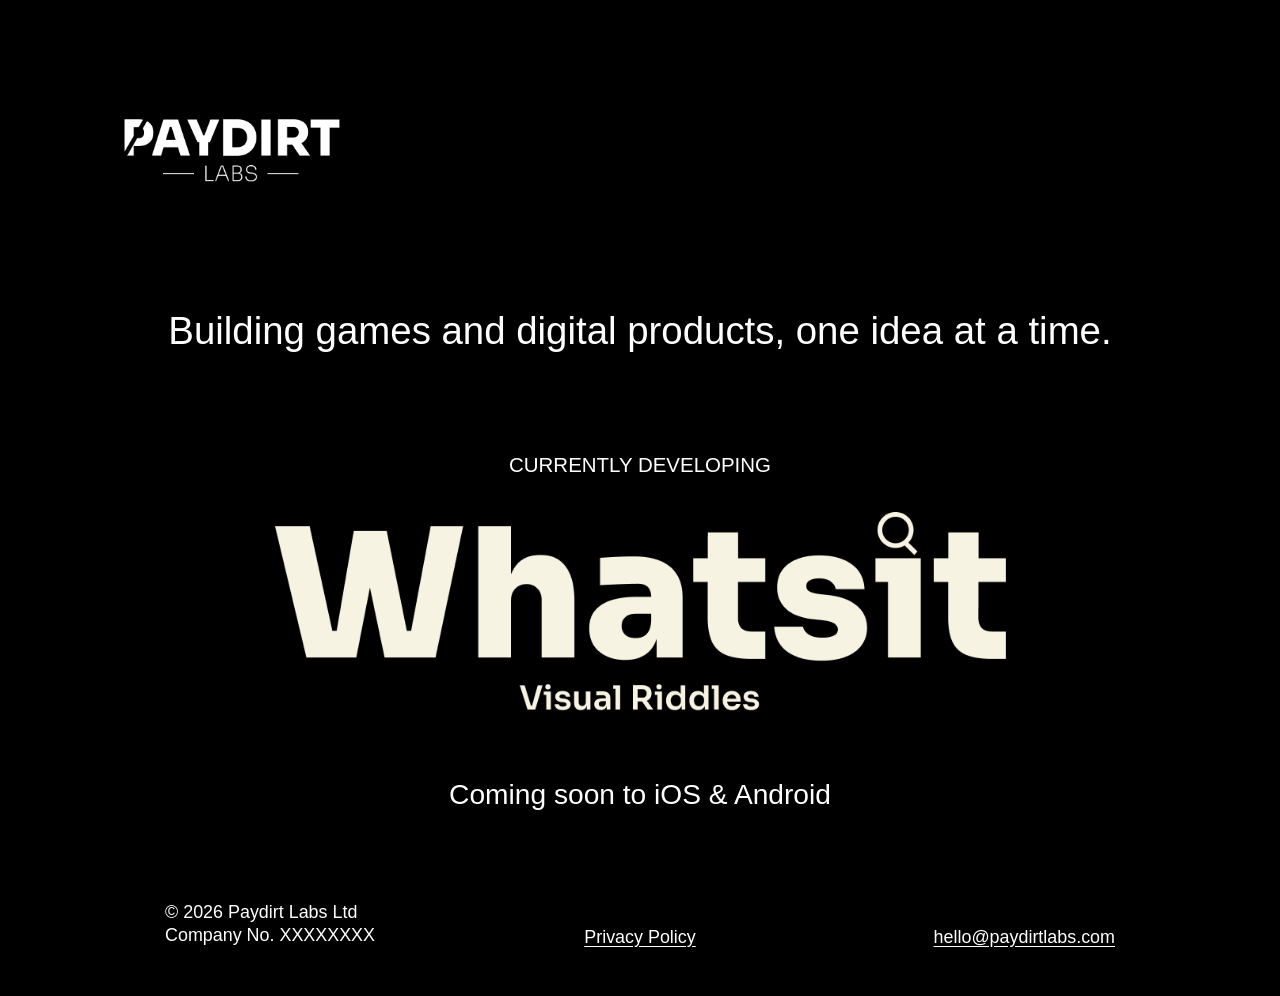
==== index.html @ e5db3e42 "Initial website" ====
<!DOCTYPE html>
<html lang="en">
<head>
    <meta charset="UTF-8">
    <meta name="viewport" content="width=device-width, initial-scale=1.0">

    <title>Paydirt Labs</title>

    <meta
        name="description"
        content="Building games and digital products, one idea at a time."
    >

    <meta property="og:title" content="Paydirt Labs">

    <meta
        property="og:description"
        content="Building games and digital products, one idea at a time."
    >

    <meta property="og:type" content="website">

    <meta property="og:url" content="https://paydirtlabs.com">

    <link rel="icon" type="image/png" href="favicon.png">

    <link rel="stylesheet" href="style.css">
</head>

<body>

	<main class="page">

		<header class="site-header">
			<img
				class="paydirt-logo"
				src="images/paydirt-logo.png"
				alt="Paydirt Labs"
			>
		</header>


		<section class="intro">
			<h1>
				Building games and digital products, one idea at a time.
			</h1>
		</section>


		<section class="project">

			<p class="section-label">
				CURRENTLY DEVELOPING
			</p>

			<img
				class="whatsit-logo"
				src="images/whatsit-logo.png"
				alt="Whatsit: Visual Riddles"
			>

			<p class="coming-soon">
				Coming soon to iOS &amp; Android
			</p>

		</section>


		<footer class="site-footer">

			<div class="company-details">
				<p>© 2026 Paydirt Labs Ltd</p>
				<p>Company No. XXXXXXXX</p>
			</div>

			<a href="privacy.html">
				Privacy Policy
			</a>

			<a href="mailto:hello@paydirtlabs.com">
				hello@paydirtlabs.com
			</a>

		</footer>

	</main>

</body>
</html>
---- style.css ----
* {
	box-sizing: border-box;
}

html,
body {
	margin: 0;
	padding: 0;
	min-height: 100%;
}

body {
	background: #000000;
	color: #ffffff;
	font-family: Arial, Helvetica, sans-serif;
}

.page {
	min-height: 100vh;
	max-width: 1440px;
	margin: 0 auto;

	padding:
		clamp(32px, 6vw, 80px)
		clamp(24px, 7vw, 100px)
		clamp(24px, 4vw, 48px);

	display: flex;
	flex-direction: column;
}


/* --------------------
   Header
-------------------- */

.site-header {
	flex-shrink: 0;
}

.paydirt-logo {
	display: block;
	width: clamp(210px, 22vw, 300px);
	height: auto;
}


/* --------------------
   Intro
-------------------- */

.intro {
	text-align: center;
	margin-top: clamp(70px, 10vh, 135px);
}

.intro h1 {
	margin: 0 auto;
	max-width: 950px;

	font-size: clamp(26px, 3vw, 42px);
	font-weight: 400;
	line-height: 1.2;
}


/* --------------------
   Current Project
-------------------- */

.project {
	text-align: center;
	margin-top: clamp(80px, 11vh, 130px);
}

.section-label {
	margin: 0 0 20px;

	font-size: clamp(16px, 1.6vw, 24px);
	font-weight: 400;
}

.whatsit-logo {
	display: block;
	width: min(760px, 74vw);
	height: auto;

	margin: 0 auto;
}

.coming-soon {
	margin: clamp(38px, 5vh, 64px) 0 0;

	font-size: clamp(22px, 2.2vw, 32px);
	font-weight: 400;
}


/* --------------------
   Footer
-------------------- */

.site-footer {
	margin-top: auto;
	padding-top: 90px;

	width: min(100%, 950px);
	margin-left: auto;
	margin-right: auto;

	display: grid;
	grid-template-columns: 1fr auto 1fr;
	align-items: end;
	gap: 40px;

	font-size: clamp(15px, 1.4vw, 21px);
}

.site-footer p {
	margin: 0;
	line-height: 1.3;
}

.site-footer a {
	color: #ffffff;
	text-decoration: underline;
	text-underline-offset: 3px;
}

.site-footer a:last-child {
	justify-self: end;
}


/* --------------------
   Mobile
-------------------- */

@media (max-width: 700px) {

	.page {
		padding: 28px 24px 28px;
	}

	.paydirt-logo {
		width: 170px;
	}

	.intro {
		margin-top: 70px;
	}

	.intro h1 {
		font-size: 27px;
	}

	.project {
		margin-top: 80px;
	}

	.section-label {
		font-size: 15px;
	}

	.whatsit-logo {
		width: min(500px, 94vw);
		transform: translateX(-10px);
	}

	.coming-soon {
		margin-top: 38px;
		font-size: 21px;
	}

	.site-footer {
		margin-top: 90px;
		padding-top: 0;

		display: flex;
		flex-direction: column;
		align-items: center;
		gap: 18px;

		text-align: center;
		font-size: 15px;
	}

	.company-details {
		order: 3;
	}

	.site-footer a:last-child {
		order: 2;
	}

	.site-footer a {
		order: 1;
	}

}
/* --------------------
   Privacy Policy
-------------------- */

.privacy-page {
	max-width: 1000px;
	margin: 0 auto;
	padding:
		clamp(32px, 6vw, 80px)
		clamp(24px, 7vw, 80px)
		80px;
}

.privacy-header {
	margin-bottom: 80px;
}

.privacy-header a {
	display: inline-block;
}

.privacy-content {
	max-width: 760px;
	margin: 0 auto;
}

.privacy-content h1 {
	margin: 0 0 10px;

	font-size: clamp(36px, 5vw, 58px);
	line-height: 1.1;
}

.privacy-updated {
	margin: 0 0 60px;
	color: #b7b7b7;
}

.privacy-content h2 {
	margin: 48px 0 14px;

	font-size: 24px;
	line-height: 1.25;
}

.privacy-content p {
	margin: 0 0 18px;

	font-size: 18px;
	line-height: 1.65;
	color: #eeeeee;
}

.privacy-content a {
	color: #ffffff;
	text-underline-offset: 3px;
}

.back-home {
	display: inline-block;
	margin-top: 50px;
	font-size: 18px;
}


/* Privacy mobile */

@media (max-width: 700px) {

	.privacy-page {
		padding: 28px 24px 60px;
	}

	.privacy-header {
		margin-bottom: 60px;
	}

	.privacy-content h1 {
		font-size: 38px;
	}

	.privacy-updated {
		margin-bottom: 44px;
	}

	.privacy-content h2 {
		margin-top: 38px;
		font-size: 21px;
	}

	.privacy-content p {
		font-size: 16px;
		line-height: 1.6;
	}

	.back-home {
		font-size: 16px;
	}
}
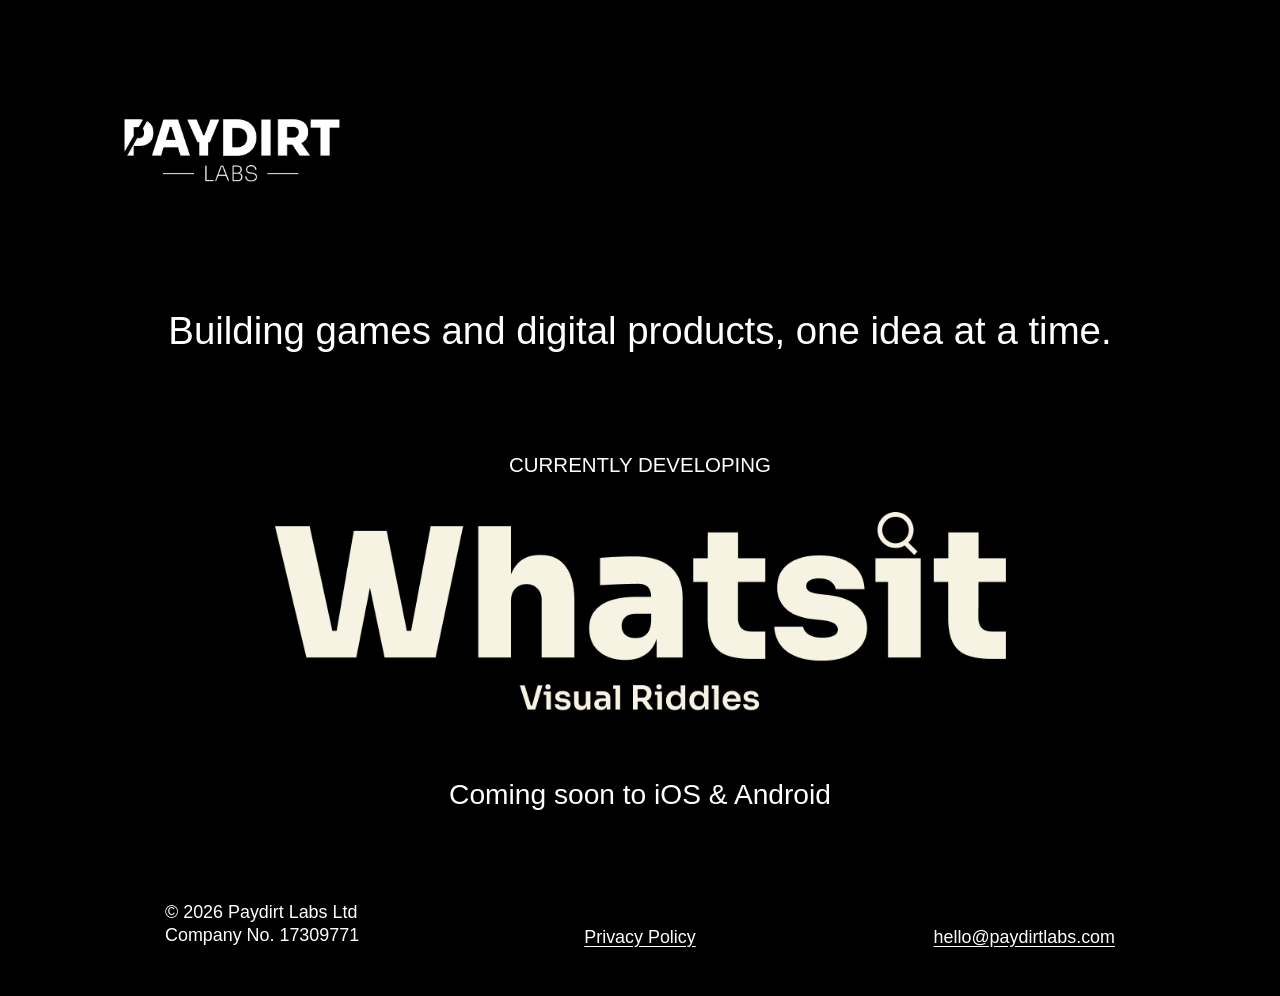
==== commit 13603b93: "feat: add Whatsit privacy policy - Add dedicated privacy policy for Whatsit: Visual Riddles - Add Wh" ====
--- a/index.html
+++ b/index.html
@@ -1,6 +1,16 @@
 <!DOCTYPE html>
 <html lang="en">
 <head>
+	<!-- Google tag (gtag.js) -->
+	<script async src="https://www.googletagmanager.com/gtag/js?id=G-L688DMB9T9"></script>
+	<script>
+		window.dataLayer = window.dataLayer || [];
+		function gtag(){dataLayer.push(arguments);}
+		gtag('js', new Date());
+
+		gtag('config', 'G-L688DMB9T9');
+	</script>
+
     <meta charset="UTF-8">
     <meta name="viewport" content="width=device-width, initial-scale=1.0">
 
@@ -10,17 +20,22 @@
         name="description"
         content="Building games and digital products, one idea at a time."
     >
+	<!-- Canonical -->
+	<link rel="canonical" href="https://paydirtlabs.com/">
 
-    <meta property="og:title" content="Paydirt Labs">
+	<!-- Open Graph -->
+	<meta property="og:type" content="website">
+	<meta property="og:site_name" content="Paydirt Labs">
+	<meta property="og:title" content="Paydirt Labs">
+	<meta property="og:description" content="Building games and digital products, one idea at a time.">
+	<meta property="og:url" content="https://paydirtlabs.com/">
+	<meta property="og:image" content="https://paydirtlabs.com/images/og-image.png">
+	<meta property="og:image:width" content="1200">
+	<meta property="og:image:height" content="630">
+	<meta property="og:image:alt" content="Paydirt Labs">
 
-    <meta
-        property="og:description"
-        content="Building games and digital products, one idea at a time."
-    >
-
-    <meta property="og:type" content="website">
-
-    <meta property="og:url" content="https://paydirtlabs.com">
+	<!-- Twitter / X -->
+	<meta name="twitter:card" content="summary_large_image">
 
     <link rel="icon" type="image/png" href="favicon.png">
 
@@ -70,7 +85,7 @@
 
 			<div class="company-details">
 				<p>© 2026 Paydirt Labs Ltd</p>
-				<p>Company No. XXXXXXXX</p>
+				<p>Company No. 17309771</p>
 			</div>
 
 			<a href="privacy.html">
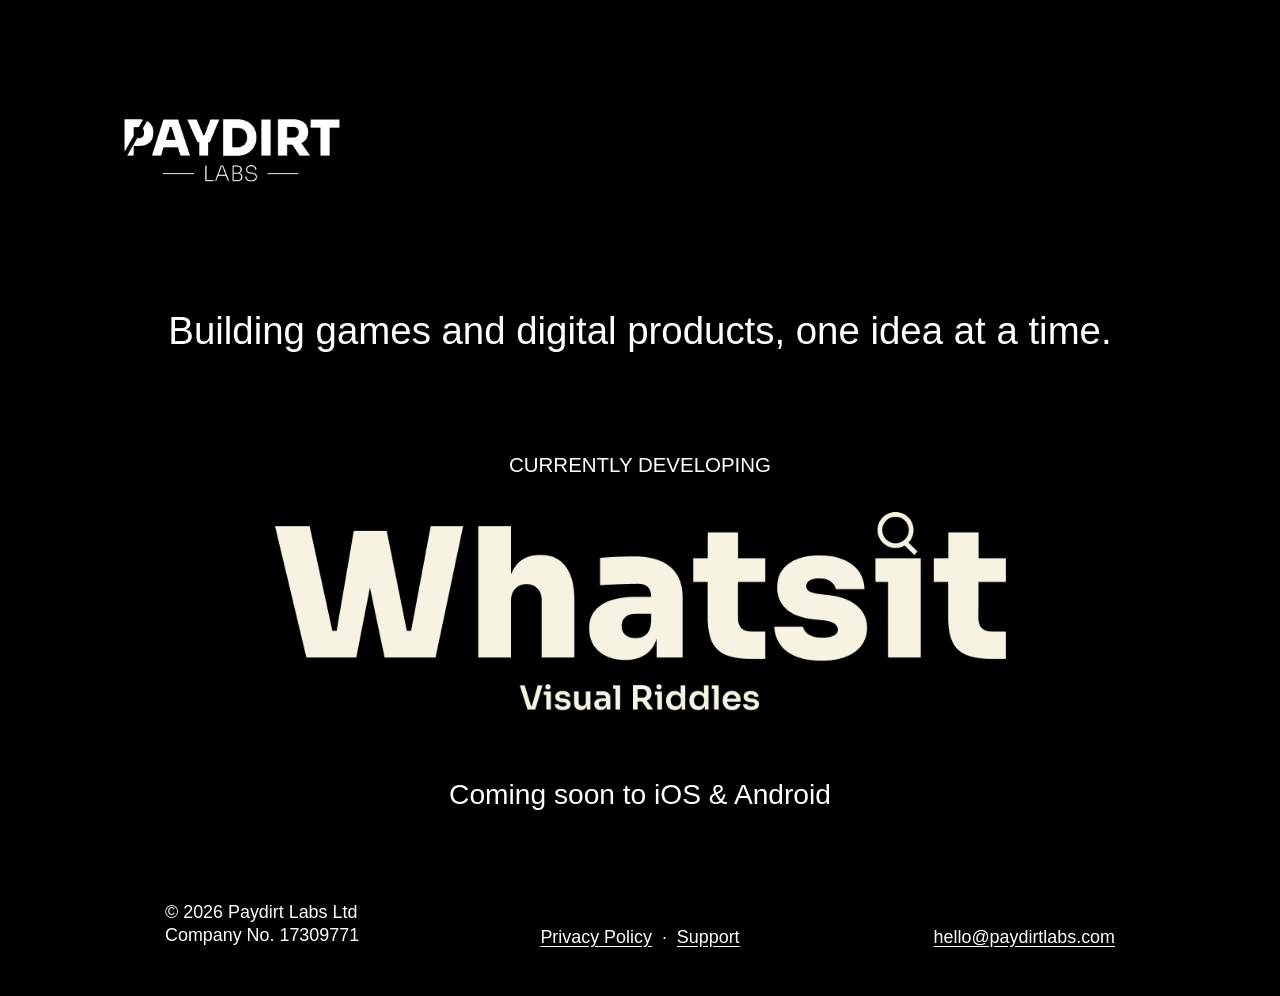
==== commit 6e6364c8: "feat: add Whatsit support page - Add dedicated support page for Whatsit: Visual Riddles - Add suppor" ====
--- a/index.html
+++ b/index.html
@@ -88,9 +88,17 @@
 				<p>Company No. 17309771</p>
 			</div>
 
-			<a href="privacy.html">
-				Privacy Policy
-			</a>
+			<div class="footer-links">
+				<a href="privacy.html">
+					Privacy Policy
+				</a>
+
+				<span>·</span>
+
+				<a href="whatsit/support/">
+					Support
+				</a>
+			</div>
 
 			<a href="mailto:hello@paydirtlabs.com">
 				hello@paydirtlabs.com
--- a/style.css
+++ b/style.css
@@ -131,6 +131,12 @@
 	justify-self: end;
 }
 
+.footer-links {
+	display: flex;
+	align-items: center;
+	gap: 10px;
+}
+
 
 /* --------------------
    Mobile
